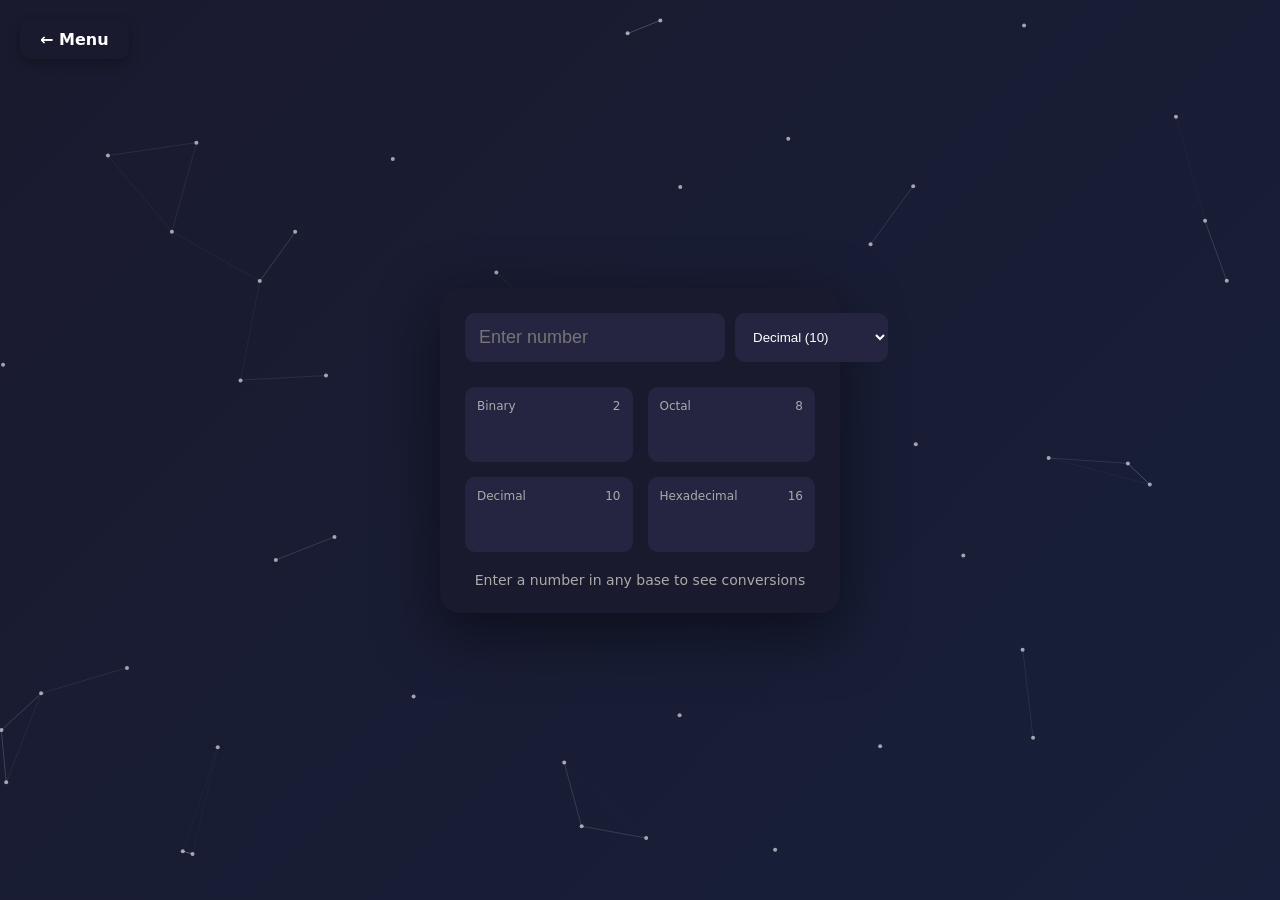
==== base.html @ 67c56b97 "add calculator interface and functionality" ====
<!DOCTYPE html>
<html lang="en">
<head>
  <meta charset="UTF-8">
  <meta name="viewport" content="width=device-width, initial-scale=1.0">
  <title>Base Converter</title>
  <link rel="stylesheet" href="style.css">
</head>
<body>
  <canvas id="network"></canvas>
  
  <div class="nav-back" onclick="window.location.href='index.html'">← Menu</div>
  
  <div class="base-converter">
    <div class="base-display">
      <input type="text" id="inputValue" placeholder="Enter number" oninput="convertBase()">
      <select id="fromBase" onchange="convertBase()">
        <option value="2">Binary (2)</option>
        <option value="8">Octal (8)</option>
        <option value="10" selected>Decimal (10)</option>
        <option value="16">Hexadecimal (16)</option>
      </select>
    </div>
    
    <div class="base-results">
      <div class="base-result">
        <label>Binary</label>
        <input type="text" id="binResult" readonly onclick="copyResult('binResult')">
        <span class="base-label">2</span>
      </div>
      <div class="base-result">
        <label>Octal</label>
        <input type="text" id="octResult" readonly onclick="copyResult('octResult')">
        <span class="base-label">8</span>
      </div>
      <div class="base-result">
        <label>Decimal</label>
        <input type="text" id="decResult" readonly onclick="copyResult('decResult')">
        <span class="base-label">10</span>
      </div>
      <div class="base-result">
        <label>Hexadecimal</label>
        <input type="text" id="hexResult" readonly onclick="copyResult('hexResult')">
        <span class="base-label">16</span>
      </div>
    </div>
    
    <div class="base-info">
      <p id="baseInfo">Enter a number in any base to see conversions</p>
    </div>
  </div>

  <script src="shared.js"></script>
  <script src="base.js"></script>
</body>
</html>
---- style.css ----
*, *::before, *::after { box-sizing: border-box; margin: 0; padding: 0; }

:root {
  --bg-primary: #0f0f23;
  --bg-secondary: #1a1a3a;
  --bg-calc: #1a1a2e;
  --bg-display: #252542;
  --bg-button: #2d2d4a;
  --bg-button-hover: #3d3d5a;
  --text-primary: #fff;
  --text-secondary: #aaa;
  --accent-orange: #ff9500;
  --accent-red: #ff3b30;
  --accent-blue: #007aff;
  --accent-green: #34c759;
}

[data-theme="light"] {
  --bg-primary: #f0f0f8;
  --bg-secondary: #e8e8f0;
  --bg-calc: #fff;
  --bg-display: #f8f8fc;
  --bg-button: #e0e0e8;
  --bg-button-hover: #d0d0d8;
  --text-primary: #222;
  --text-secondary: #666;
  --accent-orange: #e08500;
  --accent-red: #e02b20;
  --accent-blue: #0060cc;
  --accent-green: #28a045;
}

body {
  min-height: 100vh;
  display: flex;
  justify-content: center;
  align-items: center;
  font-family: "Segoe UI", system-ui, sans-serif;
  background: linear-gradient(135deg, #1a1a2e, #16213e, #0f3460, #1a1a2e);
  background-size: 400% 400%;
  animation: gradientBG 15s ease infinite;
  color: var(--text-primary);
  overflow-x: hidden;
}

@keyframes gradientBG {
  0%, 100% { background-position: 0% 50%; }
  50% { background-position: 100% 50%; }
}

#network {
  position: fixed;
  inset: 0;
  z-index: -1;
  pointer-events: none;
}

.nav-back {
  position: fixed;
  top: 20px;
  left: 20px;
  padding: 10px 20px;
  background: var(--bg-calc);
  border-radius: 10px;
  cursor: pointer;
  font-weight: 600;
  transition: transform 0.2s;
  box-shadow: 0 4px 12px rgba(0,0,0,0.3);
}

.nav-back:hover { transform: scale(1.05); }

/* Menu Page */
.menu-container {
  text-align: center;
  max-width: 800px;
}

.menu-title {
  font-size: 3rem;
  margin-bottom: 10px;
  background: linear-gradient(90deg, var(--accent-blue), var(--accent-orange));
  -webkit-background-clip: text;
  -webkit-text-fill-color: transparent;
}

.menu-subtitle {
  color: var(--text-secondary);
  margin-bottom: 40px;
}

.menu-grid {
  display: grid;
  grid-template-columns: repeat(auto-fit, minmax(180px, 1fr));
  gap: 20px;
}

.menu-card {
  display: flex;
  flex-direction: column;
  align-items: center;
  padding: 30px 20px;
  background: var(--bg-calc);
  border-radius: 16px;
  cursor: pointer;
  transition: transform 0.2s, box-shadow 0.2s;
  box-shadow: 0 8px 24px rgba(0,0,0,0.3);
  text-decoration: none;
  color: var(--text-primary);
}

.menu-card:hover {
  transform: translateY(-5px);
  box-shadow: 0 12px 32px rgba(0,0,0,0.4);
}

.menu-icon { font-size: 2.5rem; margin-bottom: 10px; }
.menu-name { font-size: 1.2rem; font-weight: 600; margin-bottom: 5px; }
.menu-desc { font-size: 0.85rem; color: var(--text-secondary); }

/* Calculator Page */
.calculator {
  background: var(--bg-calc);
  padding: 25px;
  border-radius: 20px;
  width: 320px;
  box-shadow: 0 20px 60px rgba(0,0,0,0.5);
  animation: popIn 0.4s ease;
}

.calculator.scientific { width: 380px; }

.preview {
  font-size: 14px;
  color: var(--text-secondary);
  text-align: right;
  min-height: 18px;
  margin-bottom: 5px;
}

#display {
  width: 100%;
  height: 60px;
  font-size: 26px;
  text-align: right;
  padding: 10px 15px;
  border-radius: 12px;
  border: none;
  margin-bottom: 15px;
  color: var(--text-primary);
  background: var(--bg-display);
  box-shadow: inset 0 2px 8px rgba(0,0,0,0.3);
}

.buttons { display: grid; grid-template-columns: repeat(4, 1fr); gap: 10px; }

.buttons.scientific { display: flex; flex-direction: column; gap: 8px; }
.btn-row { display: grid; grid-template-columns: repeat(4, 1fr); gap: 8px; }
.btn-row.num-row { margin-top: 5px; }

button {
  padding: 14px 8px;
  font-size: 16px;
  border-radius: 10px;
  border: none;
  cursor: pointer;
  background: var(--bg-button);
  color: var(--text-primary);
  transition: transform 0.1s, background 0.2s;
  box-shadow: 0 3px 8px rgba(0,0,0,0.3);
}

button:hover { background: var(--bg-button-hover); }
button:active { transform: scale(0.95); }

button.clear { background: var(--accent-red); }
button.clear:hover { background: #ff5c5c; }
button.equal { background: var(--accent-orange); }
button.equal:hover { background: #ffad33; }
button.func { background: #4a4a6a; font-size: 14px; }
button.func:hover { background: #5a5a7a; }
button.memory { background: var(--accent-blue); font-size: 13px; }
button.backspace { background: #4a4a5a; }
button.theme { background: transparent; font-size: 20px; }

.mode-indicator {
  position: absolute;
  top: 85px;
  right: 65px;
  font-size: 12px;
  color: var(--text-secondary);
  cursor: pointer;
  padding: 4px 8px;
  background: var(--bg-display);
  border-radius: 6px;
}

.status-bar {
  display: flex;
  justify-content: space-between;
  margin-top: 12px;
  font-size: 12px;
  color: var(--text-secondary);
}

.copied-toast {
  color: var(--accent-green);
  opacity: 0;
  transition: opacity 0.3s;
}

.copied-toast.show { opacity: 1; }

@keyframes popIn {
  from { transform: scale(0.9); opacity: 0; }
  to { transform: scale(1); opacity: 1; }
}

/* Graphing Page */
.graphing-container {
  background: var(--bg-calc);
  padding: 20px;
  border-radius: 20px;
  width: 90%;
  max-width: 800px;
  box-shadow: 0 20px 60px rgba(0,0,0,0.5);
}

.graph-input-area { margin-bottom: 15px; }
.graph-input-area .graph-preview { display: inline; font-size: 18px; margin-right: 10px; }
.graph-input-area input {
  width: 60%;
  padding: 12px 15px;
  font-size: 16px;
  border-radius: 10px;
  border: none;
  background: var(--bg-display);
  color: var(--text-primary);
}

.graph-buttons {
  display: flex;
  flex-wrap: wrap;
  gap: 8px;
  margin-top: 10px;
}

.graph-buttons button {
  padding: 8px 14px;
  font-size: 14px;
}

.graph-area {
  position: relative;
  background: #1a1a2e;
  border-radius: 12px;
  overflow: hidden;
}

.graph-area canvas {
  display: block;
  width: 100%;
  height: 350px;
}

.graph-info {
  display: flex;
  justify-content: space-between;
  padding: 10px;
  font-size: 13px;
  color: var(--text-secondary);
  background: var(--bg-display);
}

.function-list {
  margin-top: 15px;
  max-height: 120px;
  overflow-y: auto;
}

.func-item {
  display: flex;
  justify-content: space-between;
  padding: 10px;
  margin-bottom: 8px;
  background: var(--bg-display);
  border-radius: 8px;
  border-left: 4px solid var(--accent-blue);
  font-size: 14px;
}

.remove-func {
  cursor: pointer;
  color: var(--accent-red);
  font-weight: bold;
}

/* Converter Page */
.converter {
  background: var(--bg-calc);
  padding: 25px;
  border-radius: 20px;
  width: 400px;
  box-shadow: 0 20px 60px rgba(0,0,0,0.5);
}

.converter-tabs {
  display: flex;
  flex-wrap: wrap;
  gap: 8px;
  margin-bottom: 20px;
}

.converter-tabs .tab {
  padding: 10px 16px;
  border-radius: 8px;
  background: var(--bg-button);
  color: var(--text-primary);
  border: none;
  cursor: pointer;
  font-size: 14px;
}

.converter-tabs .tab.active {
  background: var(--accent-blue);
}

.converter-inputs {
  display: flex;
  flex-direction: column;
  gap: 15px;
  align-items: center;
}

.converter-field {
  display: flex;
  gap: 10px;
  width: 100%;
}

.converter-field input, .converter-field select {
  padding: 12px;
  border-radius: 10px;
  border: none;
  background: var(--bg-display);
  color: var(--text-primary);
  font-size: 16px;
}

.converter-field input { flex: 1; }
.converter-field select { width: 120px; }

.converter-equals {
  font-size: 24px;
  color: var(--text-secondary);
}

.converter-formulas p {
  font-size: 12px;
  color: var(--text-secondary);
  margin-top: 15px;
  text-align: center;
}

.swap-btn {
  width: 100%;
  margin-top: 20px;
  padding: 12px;
  background: var(--accent-blue);
  color: #fff;
  border: none;
  border-radius: 10px;
  cursor: pointer;
  font-size: 16px;
}

/* Base Converter */
.base-converter {
  background: var(--bg-calc);
  padding: 25px;
  border-radius: 20px;
  width: 400px;
  box-shadow: 0 20px 60px rgba(0,0,0,0.5);
}

.base-display {
  display: flex;
  gap: 10px;
  margin-bottom: 25px;
}

.base-display input {
  flex: 1;
  padding: 14px;
  font-size: 18px;
  border-radius: 10px;
  border: none;
  background: var(--bg-display);
  color: var(--text-primary);
}

.base-display select {
  padding: 14px;
  border-radius: 10px;
  border: none;
  background: var(--bg-display);
  color: var(--text-primary);
}

.base-results {
  display: grid;
  grid-template-columns: 1fr 1fr;
  gap: 15px;
}

.base-result {
  position: relative;
  padding: 12px;
  background: var(--bg-display);
  border-radius: 10px;
}

.base-result label {
  display: block;
  font-size: 12px;
  color: var(--text-secondary);
  margin-bottom: 5px;
}

.base-result input {
  width: 100%;
  padding: 8px;
  font-size: 14px;
  border: none;
  background: transparent;
  color: var(--text-primary);
  cursor: pointer;
}

.base-result .base-label {
  position: absolute;
  top: 12px;
  right: 12px;
  font-size: 12px;
  color: var(--text-secondary);
}

.base-info {
  margin-top: 20px;
  text-align: center;
  font-size: 14px;
  color: var(--text-secondary);
}

/* Finance Page */
.finance {
  background: var(--bg-calc);
  padding: 25px;
  border-radius: 20px;
  width: 400px;
  box-shadow: 0 20px 60px rgba(0,0,0,0.5);
}

.finance-tabs {
  display: flex;
  gap: 10px;
  margin-bottom: 20px;
}

.finance-tabs .tab {
  flex: 1;
  padding: 12px;
  border-radius: 8px;
  background: var(--bg-button);
  color: var(--text-primary);
  border: none;
  cursor: pointer;
  font-size: 14px;
}

.finance-tabs .tab.active {
  background: var(--accent-blue);
}

.finance-form {
  display: flex;
  flex-direction: column;
  gap: 15px;
}

.finance-form.hidden { display: none; }

.finance-form h3 {
  font-size: 18px;
  margin-bottom: 5px;
}

.form-field label {
  display: block;
  font-size: 13px;
  color: var(--text-secondary);
  margin-bottom: 5px;
}

.form-field input, .form-field select {
  width: 100%;
  padding: 12px;
  font-size: 16px;
  border-radius: 10px;
  border: none;
  background: var(--bg-display);
  color: var(--text-primary);
}

.calc-btn {
  padding: 14px;
  font-size: 16px;
  background: var(--accent-blue);
  color: #fff;
  border: none;
  border-radius: 10px;
  cursor: pointer;
}

.result-display {
  margin-top: 15px;
  padding: 15px;
  background: var(--bg-display);
  border-radius: 10px;
}

.result-item {
  margin-bottom: 8px;
  font-size: 14px;
}

.result-item strong {
  color: var(--accent-orange);
}

.result-display .error {
  color: var(--accent-red);
}

/* Date Calculator */
.date-calculator {
  background: var(--bg-calc);
  padding: 25px;
  border-radius: 20px;
  width: 400px;
  box-shadow: 0 20px 60px rgba(0,0,0,0.5);
}

.date-tabs {
  display: flex;
  gap: 10px;
  margin-bottom: 20px;
}

.date-tabs .tab {
  flex: 1;
  padding: 12px;
  border-radius: 8px;
  background: var(--bg-button);
  color: var(--text-primary);
  border: none;
  cursor: pointer;
  font-size: 14px;
}

.date-tabs .tab.active {
  background: var(--accent-blue);
}

.date-form {
  display: flex;
  flex-direction: column;
  gap: 15px;
}

.date-form.hidden { display: none; }

.date-form h3 {
  font-size: 18px;
  margin-bottom: 5px;
}

.date-form label {
  display: block;
  font-size: 13px;
  color: var(--text-secondary);
  margin-bottom: 5px;
}

.date-form input {
  width: 100%;
  padding: 12px;
  font-size: 16px;
  border-radius: 10px;
  border: none;
  background: var(--bg-display);
  color: var(--text-primary);
}

.date-form button {
  flex: 1;
  padding: 12px;
  font-size: 14px;
  background: var(--accent-blue);
  color: #fff;
  border: none;
  border-radius: 8px;
  cursor: pointer;
}

.date-quick {
  margin-top: 25px;
  padding-top: 20px;
  border-top: 1px solid var(--bg-display);
}

.date-quick h4 {
  font-size: 14px;
  margin-bottom: 10px;
  color: var(--text-secondary);
}

.date-quick button {
  padding: 8px 14px;
  margin-right: 8px;
  margin-bottom: 8px;
  font-size: 13px;
  background: var(--bg-button);
  color: var(--text-primary);
  border: none;
  border-radius: 8px;
  cursor: pointer;
}

@media (max-width: 500px) {
  .menu-grid { grid-template-columns: repeat(2, 1fr); }
  .calculator, .converter, .base-converter, .finance, .date-calculator { width: 95%; }
  .graphing-container { width: 95%; }
}
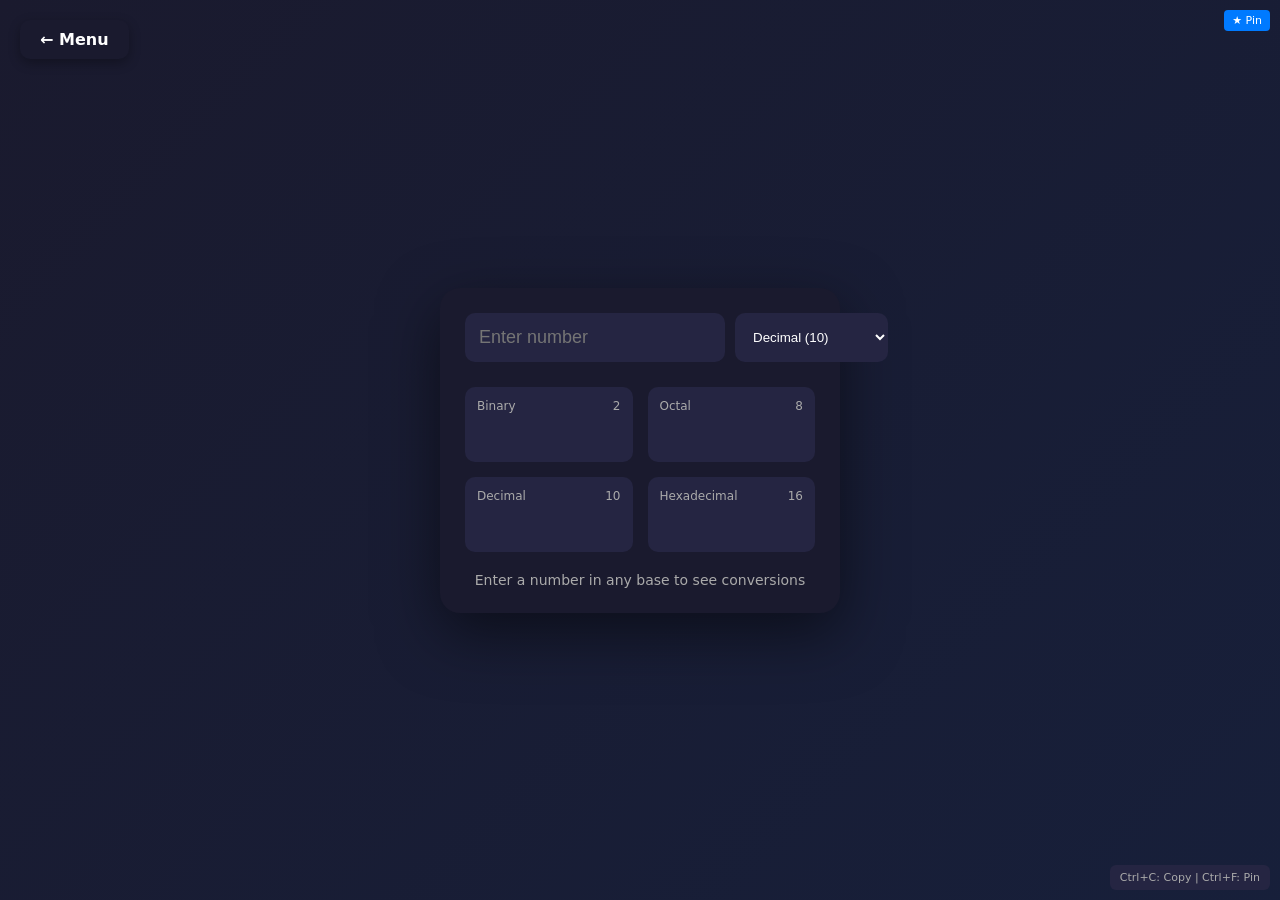
==== commit 1af69066: "new features and bug fixes" ====
--- a/base.html
+++ b/base.html
@@ -10,11 +10,12 @@
   <canvas id="network"></canvas>
   
   <div class="nav-back" onclick="window.location.href='index.html'">← Menu</div>
+  <div class="favorite-badge" onclick="toggleFavorite()">★ Pin</div>
   
   <div class="base-converter">
     <div class="base-display">
-      <input type="text" id="inputValue" placeholder="Enter number" oninput="convertBase()">
-      <select id="fromBase" onchange="convertBase()">
+      <input type="text" id="inputValue" class="no-shortcut" placeholder="Enter number" oninput="convertBase()">
+      <select id="fromBase" class="no-shortcut" onchange="convertBase()">
         <option value="2">Binary (2)</option>
         <option value="8">Octal (8)</option>
         <option value="10" selected>Decimal (10)</option>
@@ -25,22 +26,22 @@
     <div class="base-results">
       <div class="base-result">
         <label>Binary</label>
-        <input type="text" id="binResult" readonly onclick="copyResult('binResult')">
+        <input type="text" id="binResult" readonly onclick="copyToClipboard(this.value)">
         <span class="base-label">2</span>
       </div>
       <div class="base-result">
         <label>Octal</label>
-        <input type="text" id="octResult" readonly onclick="copyResult('octResult')">
+        <input type="text" id="octResult" readonly onclick="copyToClipboard(this.value)">
         <span class="base-label">8</span>
       </div>
       <div class="base-result">
         <label>Decimal</label>
-        <input type="text" id="decResult" readonly onclick="copyResult('decResult')">
+        <input type="text" id="decResult" readonly onclick="copyToClipboard(this.value)">
         <span class="base-label">10</span>
       </div>
       <div class="base-result">
         <label>Hexadecimal</label>
-        <input type="text" id="hexResult" readonly onclick="copyResult('hexResult')">
+        <input type="text" id="hexResult" readonly onclick="copyToClipboard(this.value)">
         <span class="base-label">16</span>
       </div>
     </div>
@@ -50,7 +51,18 @@
     </div>
   </div>
 
+  <div class="shortcut-hint">Ctrl+C: Copy | Ctrl+F: Pin</div>
+
+  <script>
+    const CALCULATOR_NAME = 'base';
+  </script>
   <script src="shared.js"></script>
   <script src="base.js"></script>
+  <script>
+    window.addEventListener('DOMContentLoaded', () => {
+      const fav = getFavCalculator();
+      if (fav === 'Base') document.querySelector('.favorite-badge').textContent = '★ Pinned';
+    });
+  </script>
 </body>
 </html>
--- a/style.css
+++ b/style.css
@@ -211,6 +211,124 @@
 
 .copied-toast.show { opacity: 1; }
 
+.toast {
+  position: fixed;
+  bottom: 30px;
+  left: 50%;
+  transform: translateX(-50%) translateY(100px);
+  background: var(--accent-green);
+  color: #fff;
+  padding: 12px 24px;
+  border-radius: 8px;
+  font-weight: 600;
+  z-index: 1000;
+  opacity: 0;
+  transition: transform 0.3s, opacity 0.3s;
+  box-shadow: 0 4px 20px rgba(52, 199, 89, 0.4);
+}
+
+.toast.show {
+  transform: translateX(-50%) translateY(0);
+  opacity: 1;
+}
+
+.history-panel {
+  position: fixed;
+  right: -320px;
+  top: 0;
+  width: 300px;
+  height: 100vh;
+  background: var(--bg-calc);
+  box-shadow: -4px 0 20px rgba(0,0,0,0.4);
+  transition: right 0.3s;
+  z-index: 100;
+  display: flex;
+  flex-direction: column;
+}
+
+.history-panel.show { right: 0; }
+
+.history-header {
+  display: flex;
+  justify-content: space-between;
+  align-items: center;
+  padding: 15px;
+  border-bottom: 1px solid var(--bg-display);
+}
+
+.history-header h3 { margin: 0; font-size: 16px; }
+
+.history-header button {
+  background: transparent;
+  border: none;
+  color: var(--text-secondary);
+  cursor: pointer;
+  font-size: 14px;
+}
+
+.history-list {
+  flex: 1;
+  overflow-y: auto;
+  padding: 10px;
+}
+
+.history-item {
+  display: flex;
+  flex-direction: column;
+  padding: 12px;
+  margin-bottom: 8px;
+  background: var(--bg-display);
+  border-radius: 8px;
+  cursor: pointer;
+  transition: background 0.2s;
+}
+
+.history-item:hover { background: var(--bg-button); }
+
+.history-expr { font-size: 12px; color: var(--text-secondary); }
+.history-result { font-size: 16px; font-weight: 600; color: var(--accent-orange); }
+.history-copy { position: absolute; right: 10px; top: 50%; transform: translateY(-50%); opacity: 0.5; }
+.history-item { position: relative; }
+
+.history-empty { text-align: center; color: var(--text-secondary); padding: 30px; }
+
+.history-toggle {
+  position: absolute;
+  top: 10px;
+  left: 10px;
+  font-size: 12px;
+  color: var(--text-secondary);
+  cursor: pointer;
+  padding: 4px 8px;
+  background: var(--bg-display);
+  border-radius: 6px;
+}
+
+.history-toggle:hover { color: var(--text-primary); }
+
+.favorite-badge {
+  position: absolute;
+  top: 10px;
+  right: 10px;
+  background: var(--accent-blue);
+  color: #fff;
+  padding: 4px 8px;
+  border-radius: 4px;
+  font-size: 11px;
+  cursor: pointer;
+}
+
+.shortcut-hint {
+  position: fixed;
+  bottom: 10px;
+  right: 10px;
+  font-size: 11px;
+  color: var(--text-secondary);
+  background: var(--bg-display);
+  padding: 6px 10px;
+  border-radius: 6px;
+}
+
 @keyframes popIn {
   from { transform: scale(0.9); opacity: 0; }
   to { transform: scale(1); opacity: 1; }
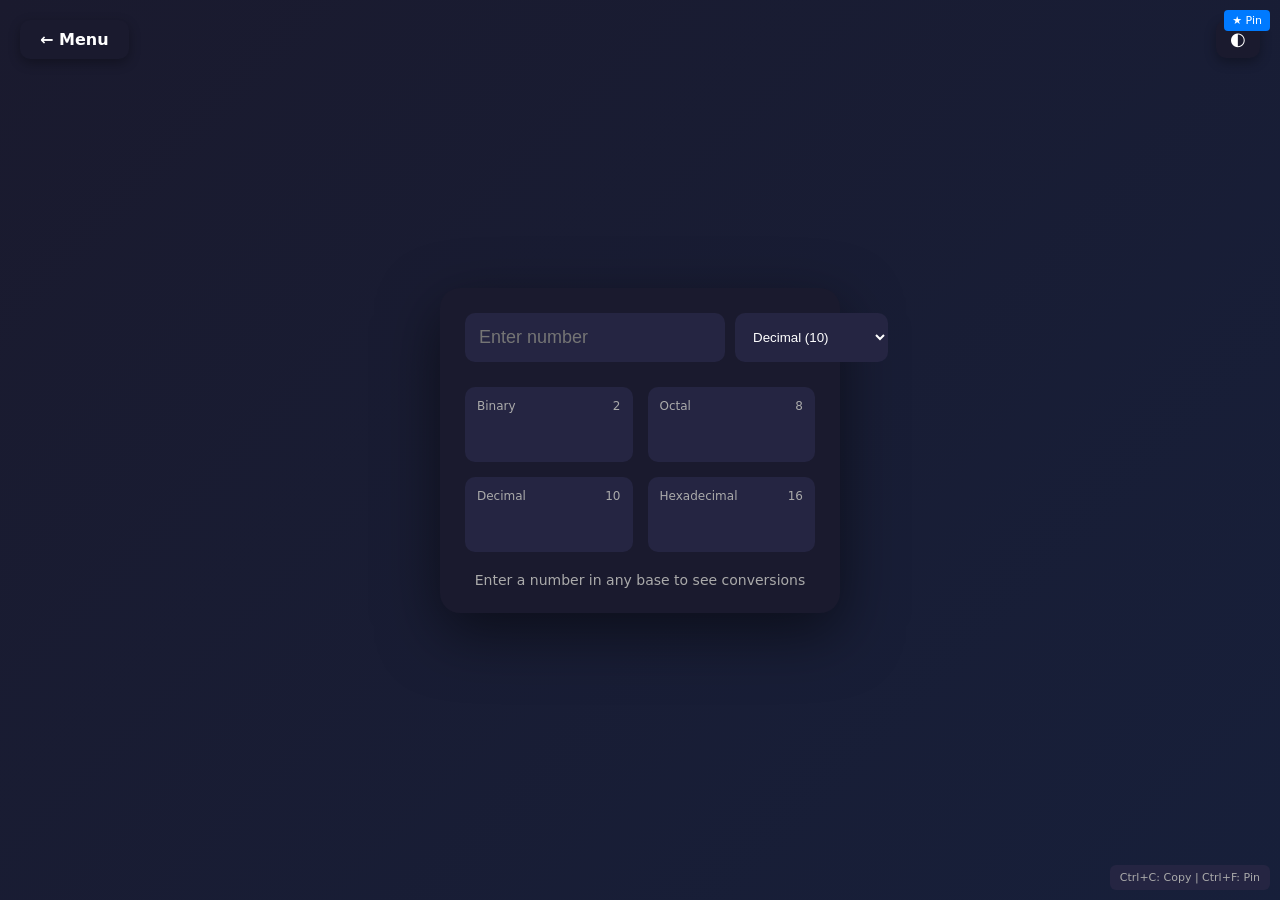
==== commit 00b2456b: "Dark/light theme toggle in the UI" ====
--- a/base.html
+++ b/base.html
@@ -10,6 +10,7 @@
   <canvas id="network"></canvas>
   
   <div class="nav-back" onclick="window.location.href='index.html'">← Menu</div>
+  <button class="theme-toggle" onclick="toggleTheme()" title="Toggle theme">◐</button>
   <div class="favorite-badge" onclick="toggleFavorite()">★ Pin</div>
   
   <div class="base-converter">
--- a/style.css
+++ b/style.css
@@ -329,6 +329,23 @@
   border-radius: 6px;
 }
 
+.theme-toggle {
+  position: fixed;
+  top: 20px;
+  right: 20px;
+  padding: 8px 14px;
+  background: var(--bg-calc);
+  border-radius: 10px;
+  cursor: pointer;
+  font-size: 18px;
+  transition: transform 0.2s;
+  box-shadow: 0 4px 12px rgba(0,0,0,0.3);
+  border: none;
+  color: var(--text-primary);
+}
+
+.theme-toggle:hover { transform: scale(1.1); }
+
 @keyframes popIn {
   from { transform: scale(0.9); opacity: 0; }
   to { transform: scale(1); opacity: 1; }
